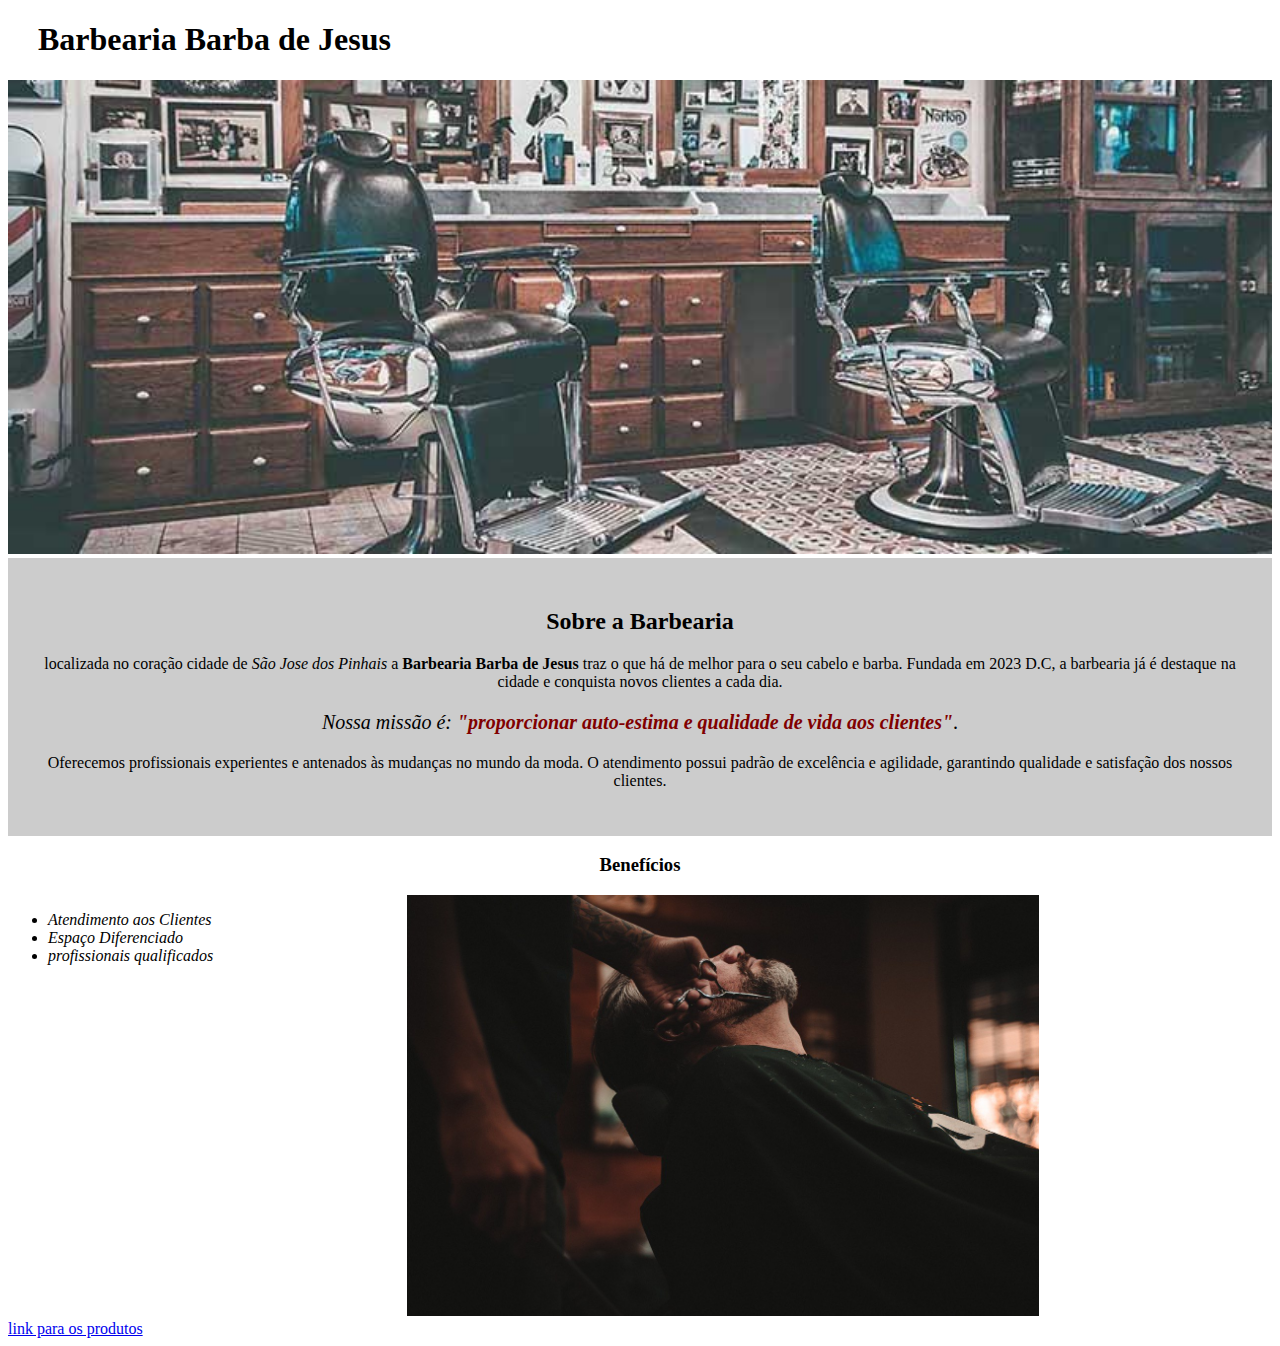
==== index.html @ 68bd0882 "10/06" ====
<!DOCTYPE html>
<html>

<head>
  <meta charset="utf-8">
  <meta name="viewport" content="width=device-width">
  <title>replit</title>
  <link href="123.css" rel="stylesheet" type="text/css" />
 
</head>

<body>
  <header>
 <h1 class="titulo-principal">Barbearia Barba de Jesus</h1>
    
  </header>
  
  <img id="amem" src="ame.jpg">
    <div class="principal">
  <h2 class="centralizado">Sobre a Barbearia</h2>

  <p>localizada no coração cidade de <em> São Jose dos Pinhais </em> a <strong>Barbearia Barba de Jesus</strong> traz o que há de melhor para o seu cabelo e barba. Fundada em 2023 D.C, a barbearia já é destaque na cidade e conquista novos clientes a cada dia.</p>

  <p id="missao"> <em> Nossa missão é: <strong>"proporcionar auto-estima e qualidade de vida aos clientes"</strong></em>.</p>

  <p style="text-align: center;"">Oferecemos profissionais experientes e antenados às mudanças no mundo da moda. O atendimento possui padrão de excelência e agilidade, garantindo qualidade e satisfação dos nossos clientes.</p>
  </div>
  <div class="beneficios">
  <h3 class="centralizado">Benefícios</h3>
  <ul>
    <li class="item">Atendimento aos Clientes</li>
    <li class="item">Espaço Diferenciado</li>
    <li class="item">profissionais qualificados</li>
  </ul>
  <img src="beneficios.jpg" id="beneficios">
  </div>

  <a href="produtos.html"> link para os produtos </a>
</body>

</html>
---- 123.css ----
.centralizado {
  text-align: center;
}

p{
  text-align: center;
}

#missao{
  font-size: 20px;
}

em strong {
  color: maroon;
}
#amem{
  width: 100%;
}
.titulo-principal{
  padding-left: 30px;
}

.principal{

  background-color: #cccccc;
  padding: 30px;
}
 #beneficios{
  width: 50%;
  
}
ul{
  display: inline-block;
  vertical-align: top;
  widht: 20%;
  margin-right: 15%;
  
}
.item {
  font-style: italic;
}
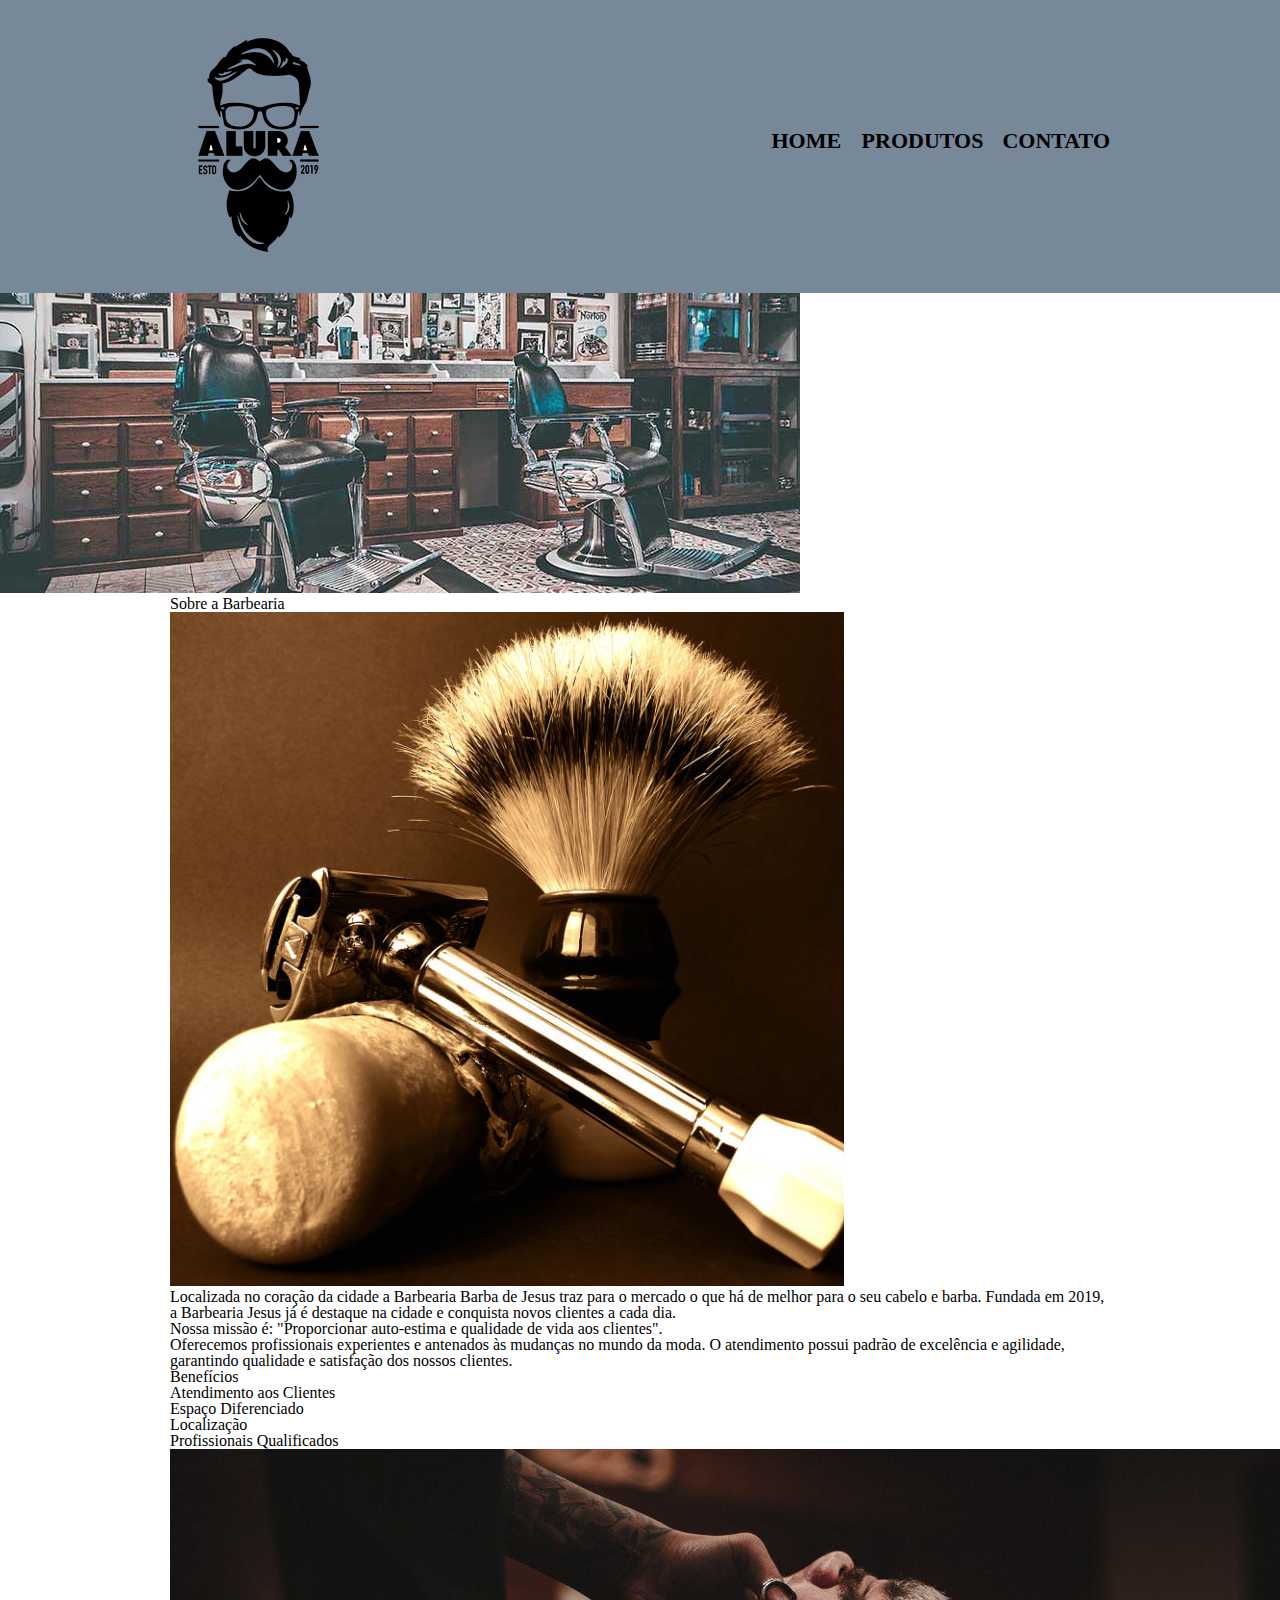
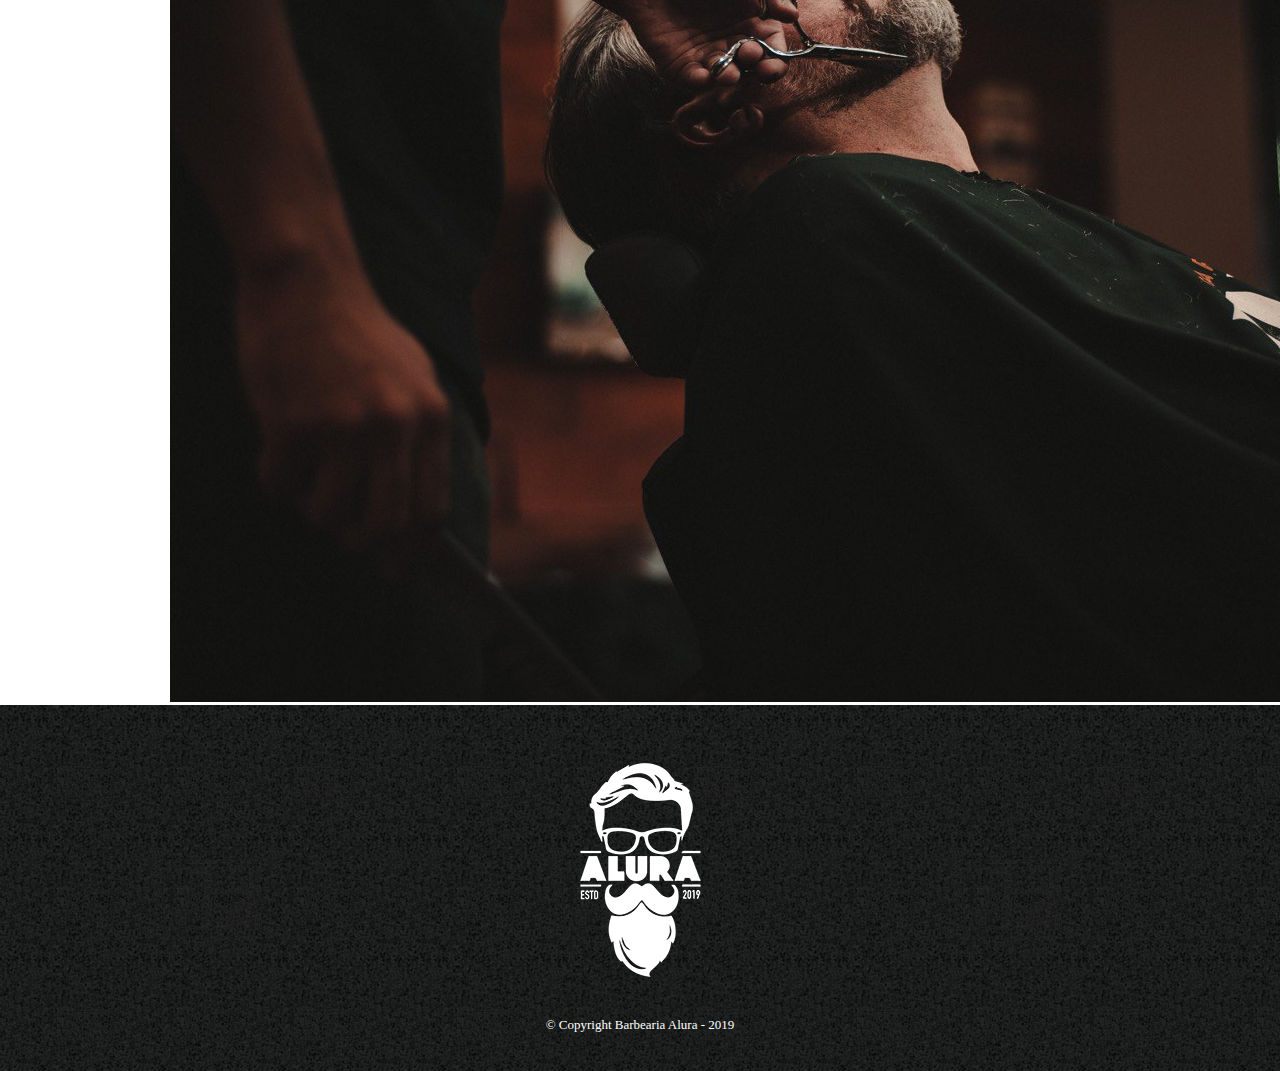
==== commit 66e21d0f: "17/06" ====
--- a/index.html
+++ b/index.html
@@ -2,40 +2,52 @@
 <html>
 
 <head>
-  <meta charset="utf-8">
+  <meta charset="UTF-8">
   <meta name="viewport" content="width=device-width">
-  <title>replit</title>
-  <link href="123.css" rel="stylesheet" type="text/css" />
- 
+  <link rel="stylesheet" href="reset.css">
+  <link rel="stylesheet" href="produtos.css">
+  <title>Home - Barbearia Barba de Jesus</title>
 </head>
+  
 
 <body>
   <header>
- <h1 class="titulo-principal">Barbearia Barba de Jesus</h1>
-    
+    <div class="caixa">
+      <h1> <img src="logo.jpg"> </h1>
+
+      <nav>
+        <ul>
+          <li> <a href="index.html"> Home </a> </li>
+          <li> <a href="produtos.html"> Produtos</a> </li>
+          <li> <a href="contato.html"> Contato</a> </li>
+        </ul>
+      </nav>
+    </div>
   </header>
+ <img src="ame.jpg" banner="ame.jpg">
+          <main>
+<section class="principal">
+  <h2 class= "titulo-principal"> Sobre a Barbearia </h2>
+  <img src="utensilios.jpg" src="utensilios.jpg" alt="utensilios utilizados por barbeiros">
+  <p>Localizada no coração da cidade a <strong>Barbearia Barba de Jesus</strong> traz para o mercado o que há de melhor para o seu cabelo e barba. Fundada em 2019, a Barbearia Jesus já é destaque na cidade e conquista novos clientes a cada dia.</p>
+  <p id="missao"><em>Nossa missão é: <strong>"Proporcionar auto-estima e qualidade de vida aos clientes"</strong>.</em></p>
+  <p>Oferecemos profissionais experientes e antenados às mudanças no mundo da moda. O atendimento possui padrão de excelência e agilidade, garantindo qualidade e satisfação dos nossos clientes.</p>
+</section>
+            <section class="beneficios">
+              <h2>Benefícios</h2>
+              <ul class="beneficios">
+                <li class="itens">Atendimento aos Clientes</li>
+                <li class="itens">Espaço Diferenciado</li>
+                <li class="itens">Localização</li>
+                <li class="itens">Profissionais Qualificados</li>
+              </ul>
+              <img src="beneficios.jpg" class="imagembeneficios">
+            </section>
+          </main>
+  <footer>
+    <img src="logo-branco.png">
+    <p class="copyright"> &copy; Copyright Barbearia Alura - 2019 </p>
   
-  <img id="amem" src="ame.jpg">
-    <div class="principal">
-  <h2 class="centralizado">Sobre a Barbearia</h2>
-
-  <p>localizada no coração cidade de <em> São Jose dos Pinhais </em> a <strong>Barbearia Barba de Jesus</strong> traz o que há de melhor para o seu cabelo e barba. Fundada em 2023 D.C, a barbearia já é destaque na cidade e conquista novos clientes a cada dia.</p>
-
-  <p id="missao"> <em> Nossa missão é: <strong>"proporcionar auto-estima e qualidade de vida aos clientes"</strong></em>.</p>
-
-  <p style="text-align: center;"">Oferecemos profissionais experientes e antenados às mudanças no mundo da moda. O atendimento possui padrão de excelência e agilidade, garantindo qualidade e satisfação dos nossos clientes.</p>
-  </div>
-  <div class="beneficios">
-  <h3 class="centralizado">Benefícios</h3>
-  <ul>
-    <li class="item">Atendimento aos Clientes</li>
-    <li class="item">Espaço Diferenciado</li>
-    <li class="item">profissionais qualificados</li>
-  </ul>
-  <img src="beneficios.jpg" id="beneficios">
-  </div>
-
-  <a href="produtos.html"> link para os produtos </a>
 </body>
 
-</html>
+</html>--- a/produtos.css
+++ b/produtos.css
@@ -0,0 +1,154 @@
+header {
+  background-color: lightslategray;
+  padding: 20px 0;
+}
+
+.caixa{
+  width: 940px;
+  position: relative;
+  margin: 0 auto;
+}
+
+nav{
+  position: absolute;
+  top: 110px;
+  right: 0;
+}
+
+nav li{
+  display: inline;
+  margin-left: 15px;
+    }
+
+nav a{
+  color: #000000;
+  text-decoration: none;
+  font-weight: bold;
+  font-size: 22px;
+  text-transform: uppercase;
+}  
+
+nav a:hover{
+  color: gold;
+  text-decoration: underline;
+}
+
+.produtos{
+  width: 940px;
+  margin: 0 auto;
+  padding: 50px;
+}
+
+.produtos li{
+  display: inline-block;
+  text-align: center;
+  width: 30%;
+  vertical-align: top;
+  margin: 0 1.5%;
+  padding: 30px 20px;
+  box-sizing: border-box;
+  border: 2px solid #000000;
+  border-radius: 10px;
+}
+
+.produtos h2{
+  font-size: 30px;
+  font-weight: bold;
+}
+
+.produtos-descricao{
+  font-size: 18px;
+}
+
+.produtos-preco{
+  font-size: 22px;
+  font-weight: bold;
+  margin-top: 10px 0 0 0;
+}
+
+.produtos li:hover{
+  border-color: gold;
+}
+
+.produtos li:hover h2{
+  font-size: 34px;
+}
+
+.produtos li:active{
+  border-color: slateblue;
+}
+
+footer{
+  text-align: center;
+  background: url(bg.jpg);
+  padding: 40px 0;
+}
+
+.copyright{
+  color: #ffffff;
+  font-size: 13px;
+  margin-top: 20px;
+}
+
+main{
+  width: 940px;
+  margin: 0 auto;
+}
+
+form{
+  margin: 40px 0;
+}
+
+form label, form legend{
+  display: block;
+  font-size: 20px;
+  margin: 10px;
+}
+
+.input-padrao{
+  display: block;
+  margin-bottom: 20px;
+  padding: 10px 25px;
+  width: 50%;
+}
+
+.checkbox {
+  margin: 20px 0;
+}
+
+.enviar{
+  width: 40%;
+  padding: 15px 0;
+  background: orange;
+  color: white;
+  font-weight: bold;
+  font-size: 18px;
+  border: none;
+  border-radius: 5px;
+  cursor: pointer;
+  transition: 1s;
+}
+
+.enviar:hover{
+  background: darkorange;
+  transform: scale(1.1);
+}
+
+.table {
+  margin: 20px 0 40px;
+}
+
+thead{
+  background: #555555;
+  color: white;
+  font-weight: bold;
+}
+
+th, td {
+  border: 2px solid #000000;
+  padding: 10px 15px;
+}
+
+.banne{
+  width: 100%;
+}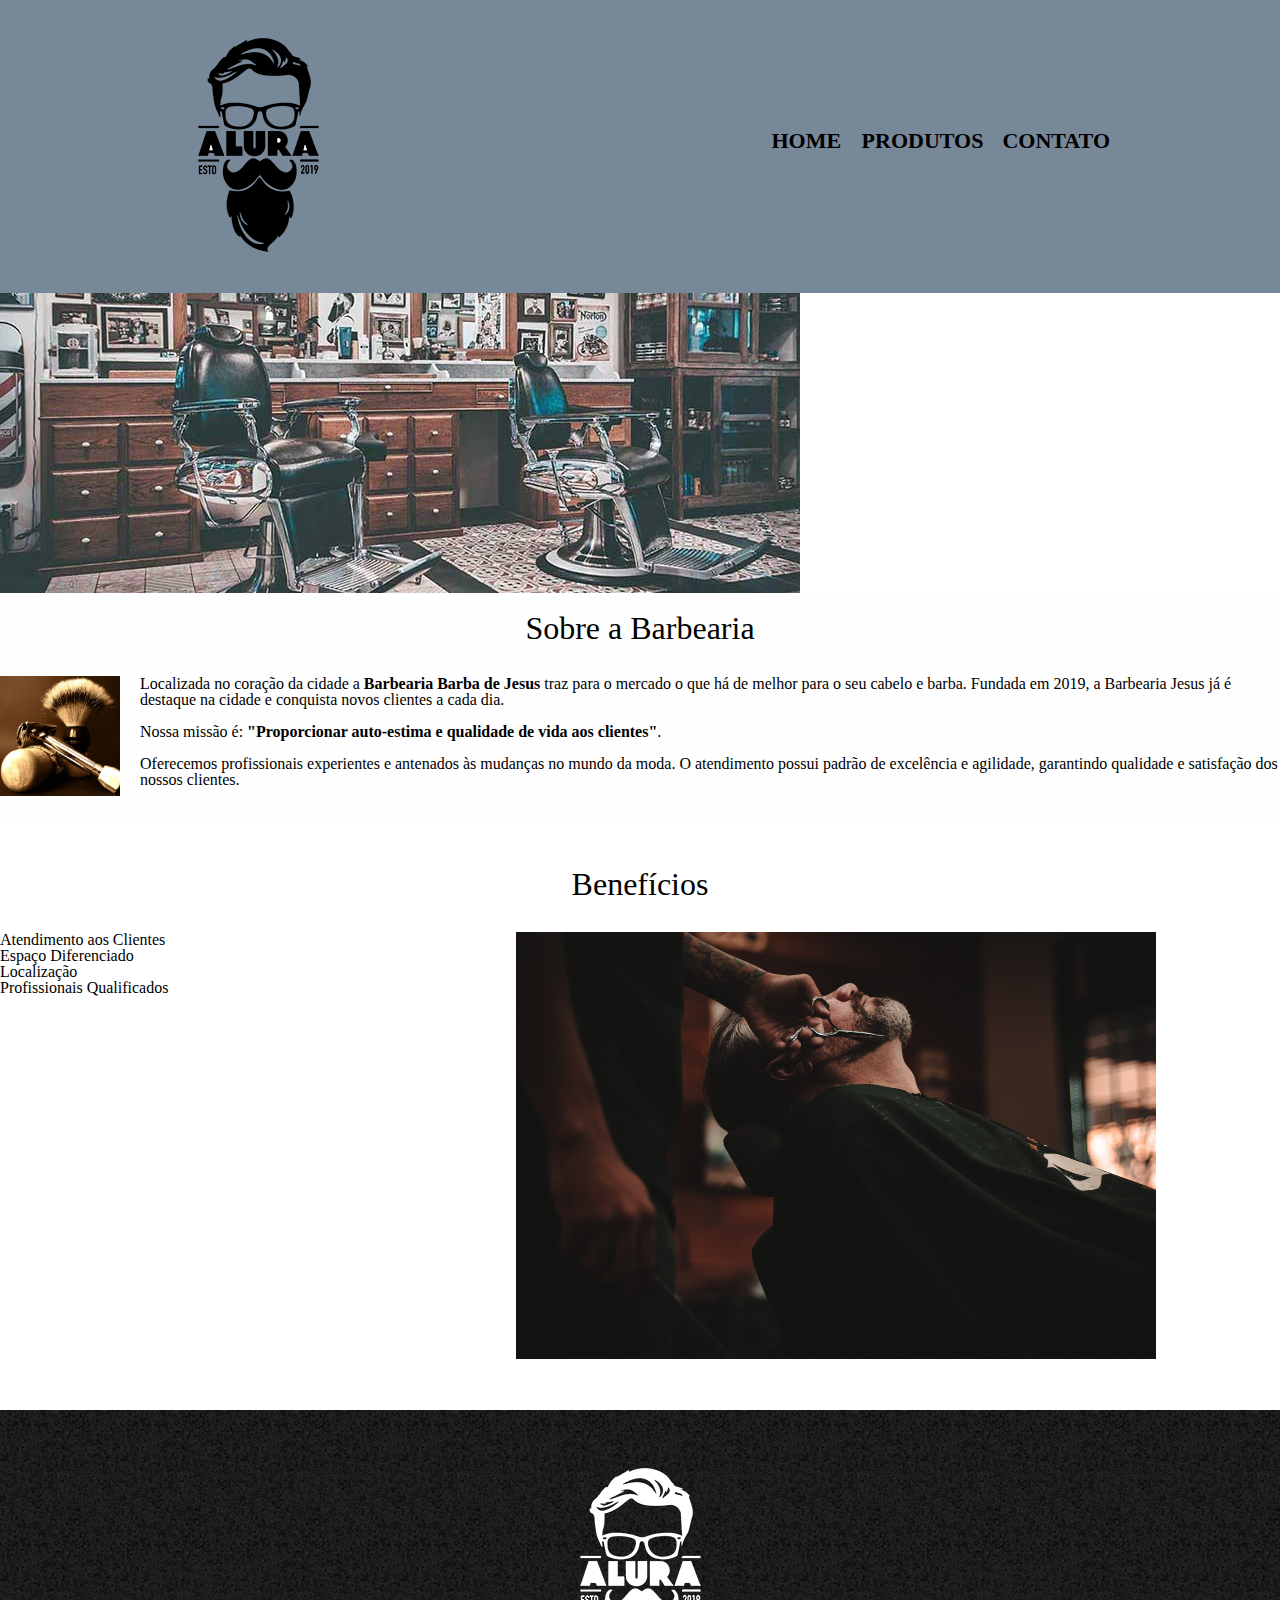
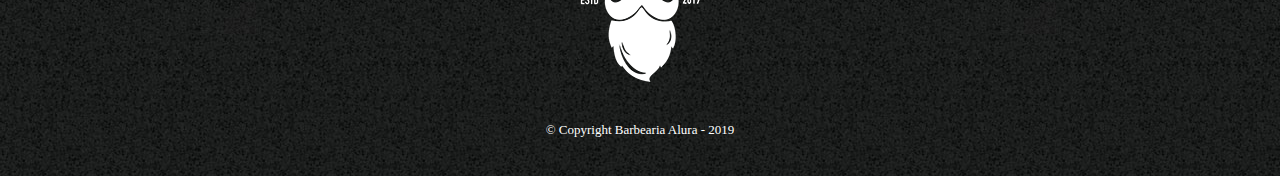
==== commit 4c560a88: "19/06" ====
--- a/index.html
+++ b/index.html
@@ -28,20 +28,20 @@
           <main>
 <section class="principal">
   <h2 class= "titulo-principal"> Sobre a Barbearia </h2>
-  <img src="utensilios.jpg" src="utensilios.jpg" alt="utensilios utilizados por barbeiros">
+  <img src="utensilios.jpg" class="utensilios" alt="utensilios utilizados por barbeiros">
   <p>Localizada no coração da cidade a <strong>Barbearia Barba de Jesus</strong> traz para o mercado o que há de melhor para o seu cabelo e barba. Fundada em 2019, a Barbearia Jesus já é destaque na cidade e conquista novos clientes a cada dia.</p>
   <p id="missao"><em>Nossa missão é: <strong>"Proporcionar auto-estima e qualidade de vida aos clientes"</strong>.</em></p>
   <p>Oferecemos profissionais experientes e antenados às mudanças no mundo da moda. O atendimento possui padrão de excelência e agilidade, garantindo qualidade e satisfação dos nossos clientes.</p>
 </section>
             <section class="beneficios">
-              <h2>Benefícios</h2>
-              <ul class="beneficios">
+              <h3 class="titulo-principal">Benefícios</h3>
+              <ul class="lista-beneficios">
                 <li class="itens">Atendimento aos Clientes</li>
                 <li class="itens">Espaço Diferenciado</li>
                 <li class="itens">Localização</li>
                 <li class="itens">Profissionais Qualificados</li>
               </ul>
-              <img src="beneficios.jpg" class="imagembeneficios">
+              <img src="beneficios.jpg" class="imagem-beneficios">
             </section>
           </main>
   <footer>
--- a/produtos.css
+++ b/produtos.css
@@ -91,6 +91,99 @@
 }
 
 main{
+header {
+  background-color: lightslategray;
+  padding: 20px 0;
+}
+
+.caixa{
+  width: 940px;
+  position: relative;
+  margin: 0 auto;
+}
+
+nav{
+  position: absolute;
+  top: 110px;
+  right: 0;
+}
+
+nav li{
+  display: inline;
+  margin-left: 15px;
+    }
+
+nav a{
+  color: #000000;
+  text-decoration: none;
+  font-weight: bold;
+  font-size: 22px;
+  text-transform: uppercase;
+}  
+
+nav a:hover{
+  color: gold;
+  text-decoration: underline;
+}
+
+.produtos{
+  width: 940px;
+  margin: 0 auto;
+  padding: 50px;
+}
+
+.produtos li{
+  display: inline-block;
+  text-align: center;
+  width: 30%;
+  vertical-align: top;
+  margin: 0 1.5%;
+  padding: 30px 20px;
+  box-sizing: border-box;
+  border: 2px solid #000000;
+  border-radius: 10px;
+}
+
+.produtos h2{
+  font-size: 30px;
+  font-weight: bold;
+}
+
+.produtos-descricao{
+  font-size: 18px;
+}
+
+.produtos-preco{
+  font-size: 22px;
+  font-weight: bold;
+  margin-top: 10px 0 0 0;
+}
+
+.produtos li:hover{
+  border-color: gold;
+}
+
+.produtos li:hover h2{
+  font-size: 34px;
+}
+
+.produtos li:active{
+  border-color: slateblue;
+}
+
+footer{
+  text-align: center;
+  background: url(bg.jpg);
+  padding: 40px 0;
+}
+
+.copyright{
+  color: #ffffff;
+  font-size: 13px;
+  margin-top: 20px;
+}
+
+main{
   width: 940px;
   margin: 0 auto;
 }
@@ -149,6 +242,53 @@
   padding: 10px 15px;
 }
 
-.banne{
+.banner{
   width: 100%;
-}+}
+
+.titulo-principal{
+  text-align: center;
+  font-size: 2em;
+  margin: 0 0 1em;
+  clear: left;
+}
+
+.utensilios{
+  width: 120px;
+  margin: 0 20px 20px 0;
+  float: left;
+}
+
+  .principal{
+    background: #FEFEFE;
+    padding: 1em 0;
+    width: 0 0 1em;
+  }
+
+  .principal p{
+    margin: 0 0 1em;
+  }
+
+  .principal strong{
+    font-weight: bold;
+  }
+
+  . principal em{
+    font-style: italic;
+  }
+  .beneficios{
+    padding: 3em 0;
+    backgroud: #888888;
+    margin: 0 auto;
+  }
+
+  .lista-beneficios{
+    width: 40%;
+    display: inline-block;
+    vertical-align: top;
+    
+  }
+
+  .imagem-beneficios{
+    width: 50%;
+  }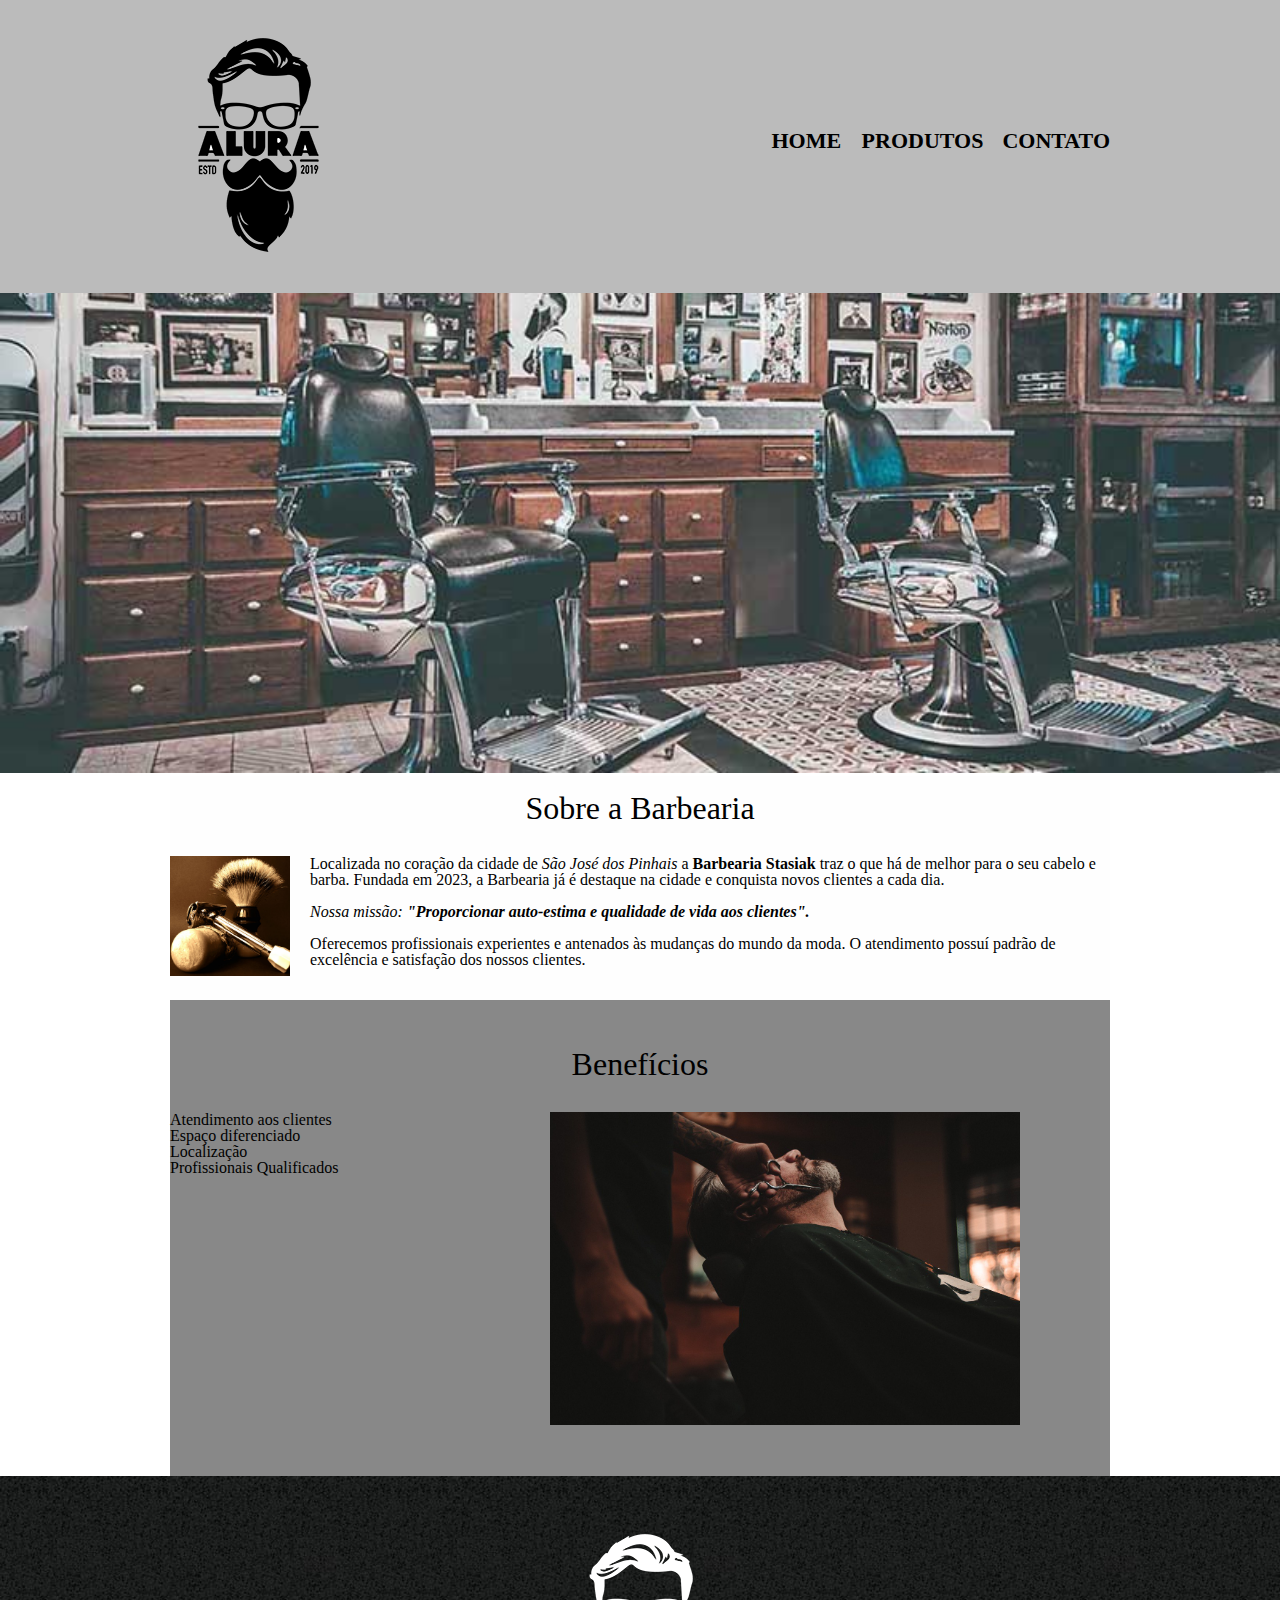
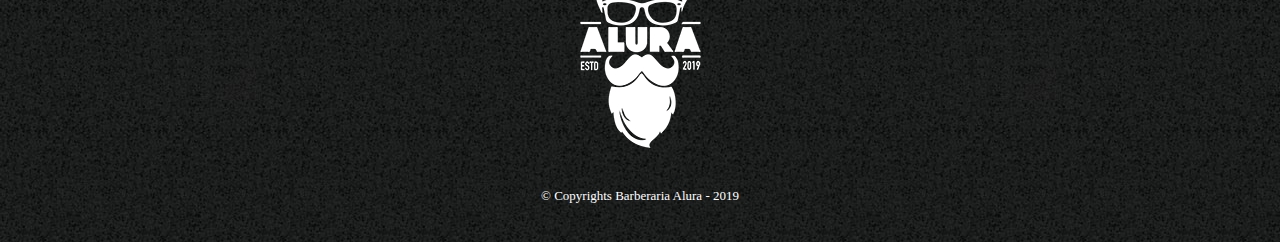
==== commit 1ef3b194: "26/06" ====
--- a/index.html
+++ b/index.html
@@ -6,14 +6,13 @@
   <meta name="viewport" content="width=device-width">
   <link rel="stylesheet" href="reset.css">
   <link rel="stylesheet" href="produtos.css">
-  <title>Home - Barbearia Barba de Jesus</title>
+  <title>Home - Barbearia Stasiak</title>
 </head>
-  
 
 <body>
   <header>
     <div class="caixa">
-      <h1> <img src="logo.jpg"> </h1>
+      <h1> <img src="logo.png"> </h1>
 
       <nav>
         <ul>
@@ -24,30 +23,44 @@
       </nav>
     </div>
   </header>
- <img src="ame.jpg" banner="ame.jpg">
-          <main>
-<section class="principal">
-  <h2 class= "titulo-principal"> Sobre a Barbearia </h2>
-  <img src="utensilios.jpg" class="utensilios" alt="utensilios utilizados por barbeiros">
-  <p>Localizada no coração da cidade a <strong>Barbearia Barba de Jesus</strong> traz para o mercado o que há de melhor para o seu cabelo e barba. Fundada em 2019, a Barbearia Jesus já é destaque na cidade e conquista novos clientes a cada dia.</p>
-  <p id="missao"><em>Nossa missão é: <strong>"Proporcionar auto-estima e qualidade de vida aos clientes"</strong>.</em></p>
-  <p>Oferecemos profissionais experientes e antenados às mudanças no mundo da moda. O atendimento possui padrão de excelência e agilidade, garantindo qualidade e satisfação dos nossos clientes.</p>
-</section>
-            <section class="beneficios">
-              <h3 class="titulo-principal">Benefícios</h3>
-              <ul class="lista-beneficios">
-                <li class="itens">Atendimento aos Clientes</li>
-                <li class="itens">Espaço Diferenciado</li>
-                <li class="itens">Localização</li>
-                <li class="itens">Profissionais Qualificados</li>
-              </ul>
-              <img src="beneficios.jpg" class="imagem-beneficios">
-            </section>
-          </main>
+
+  <img src="banner.jpg" class="banner">
+
+  <main>
+    <section class="principal">
+      <h2 class="titulo-principal"> Sobre a Barbearia </h2>
+
+      <img src="utensilios.jpg" class="utensilios" alt="Utensílios utilizados por barbeiros.">
+
+      <p>Localizada no coração da cidade de <em>São José dos Pinhais</em> a <strong>Barbearia Stasiak</strong> traz o que há de melhor para o seu cabelo e barba. Fundada em 2023, a Barbearia já é destaque na cidade e conquista novos clientes a cada dia. </p>
+
+      <p class="missao"> <em>Nossa missão: <strong>"Proporcionar auto-estima e qualidade de vida aos clientes".</strong></em></p>
+
+      <p>Oferecemos profissionais experientes e antenados às mudanças do mundo da moda. O atendimento possuí padrão de excelência e satisfação dos nossos clientes.</p>
+    </section>
+
+    <section class="mapa">
+
+    </section>
+
+    <section class="beneficios">
+      <h3 class="titulo-principal"> Benefícios </h3>
+
+      <ul class="lista-beneficios">
+        <li class="item"> Atendimento aos clientes </li>
+        <li class="item"> Espaço diferenciado </li>
+        <li class="item"> Localização </li>
+        <li class="item"> Profissionais Qualificados </li>
+      </ul>
+
+      <img src="beneficios.jpg" class="imagem-beneficios">
+    </section>
+  </main>
+
   <footer>
     <img src="logo-branco.png">
-    <p class="copyright"> &copy; Copyright Barbearia Alura - 2019 </p>
-  
+    <p class="copyright"> &#169; Copyrights Barberaria Alura - 2019</p>
+  </footer>
 </body>
 
 </html>--- a/produtos.css
+++ b/produtos.css
@@ -1,5 +1,5 @@
 header {
-  background-color: lightslategray;
+  background: #BBBBBB;
   padding: 20px 0;
 }
 
@@ -9,7 +9,7 @@
   margin: 0 auto;
 }
 
-nav{
+nav {
   position: absolute;
   top: 110px;
   right: 0;
@@ -18,7 +18,7 @@
 nav li{
   display: inline;
   margin-left: 15px;
-    }
+}
 
 nav a{
   color: #000000;
@@ -26,10 +26,10 @@
   font-weight: bold;
   font-size: 22px;
   text-transform: uppercase;
-}  
+}
 
 nav a:hover{
-  color: gold;
+  color: #C78C19;
   text-decoration: underline;
 }
 
@@ -56,18 +56,18 @@
   font-weight: bold;
 }
 
-.produtos-descricao{
+.produto-descricao{
   font-size: 18px;
 }
 
-.produtos-preco{
+.produto-preco{
   font-size: 22px;
   font-weight: bold;
-  margin-top: 10px 0 0 0;
+  margin: 10px 0 0 0;
 }
 
 .produtos li:hover{
-  border-color: gold;
+  border-color: #C78C19;
 }
 
 .produtos li:hover h2{
@@ -75,7 +75,7 @@
 }
 
 .produtos li:active{
-  border-color: slateblue;
+  border-color: #088C19;
 }
 
 footer{
@@ -85,100 +85,7 @@
 }
 
 .copyright{
-  color: #ffffff;
-  font-size: 13px;
-  margin-top: 20px;
-}
-
-main{
-header {
-  background-color: lightslategray;
-  padding: 20px 0;
-}
-
-.caixa{
-  width: 940px;
-  position: relative;
-  margin: 0 auto;
-}
-
-nav{
-  position: absolute;
-  top: 110px;
-  right: 0;
-}
-
-nav li{
-  display: inline;
-  margin-left: 15px;
-    }
-
-nav a{
-  color: #000000;
-  text-decoration: none;
-  font-weight: bold;
-  font-size: 22px;
-  text-transform: uppercase;
-}  
-
-nav a:hover{
-  color: gold;
-  text-decoration: underline;
-}
-
-.produtos{
-  width: 940px;
-  margin: 0 auto;
-  padding: 50px;
-}
-
-.produtos li{
-  display: inline-block;
-  text-align: center;
-  width: 30%;
-  vertical-align: top;
-  margin: 0 1.5%;
-  padding: 30px 20px;
-  box-sizing: border-box;
-  border: 2px solid #000000;
-  border-radius: 10px;
-}
-
-.produtos h2{
-  font-size: 30px;
-  font-weight: bold;
-}
-
-.produtos-descricao{
-  font-size: 18px;
-}
-
-.produtos-preco{
-  font-size: 22px;
-  font-weight: bold;
-  margin-top: 10px 0 0 0;
-}
-
-.produtos li:hover{
-  border-color: gold;
-}
-
-.produtos li:hover h2{
-  font-size: 34px;
-}
-
-.produtos li:active{
-  border-color: slateblue;
-}
-
-footer{
-  text-align: center;
-  background: url(bg.jpg);
-  padding: 40px 0;
-}
-
-.copyright{
-  color: #ffffff;
+  color: #FFFFFF;
   font-size: 13px;
   margin-top: 20px;
 }
@@ -195,7 +102,7 @@
 form label, form legend{
   display: block;
   font-size: 20px;
-  margin: 10px;
+  margin-bottom: 10px;
 }
 
 .input-padrao{
@@ -205,7 +112,7 @@
   width: 50%;
 }
 
-.checkbox {
+.checkbox{
   margin: 20px 0;
 }
 
@@ -215,7 +122,7 @@
   background: orange;
   color: white;
   font-weight: bold;
-  font-size: 18px;
+  font-size: 20px;
   border: none;
   border-radius: 5px;
   cursor: pointer;
@@ -227,23 +134,23 @@
   transform: scale(1.1);
 }
 
-.table {
-  margin: 20px 0 40px;
+table{
+  margin: 20px 0 40px 0;
 }
 
 thead{
   background: #555555;
-  color: white;
-  font-weight: bold;
-}
-
-th, td {
+  color: #FFFFFF;
+  font-weight: bold;
+}
+
+th, td{
   border: 2px solid #000000;
   padding: 10px 15px;
 }
 
 .banner{
-  width: 100%;
+  width: 100%
 }
 
 .titulo-principal{
@@ -259,36 +166,37 @@
   float: left;
 }
 
-  .principal{
-    background: #FEFEFE;
-    padding: 1em 0;
-    width: 0 0 1em;
-  }
-
-  .principal p{
-    margin: 0 0 1em;
-  }
-
-  .principal strong{
-    font-weight: bold;
-  }
-
-  . principal em{
-    font-style: italic;
-  }
-  .beneficios{
-    padding: 3em 0;
-    backgroud: #888888;
-    margin: 0 auto;
-  }
-
-  .lista-beneficios{
-    width: 40%;
-    display: inline-block;
-    vertical-align: top;
-    
-  }
-
-  .imagem-beneficios{
-    width: 50%;
-  }+.principal{
+  background: #FEFEFE;
+  padding: 1em 0;
+  width: 940px;
+  margin: 0 auto;
+}
+
+.principal p{
+  margin: 0 0 1em;
+}
+
+.principal strong{
+  font-weight: bold;
+}
+
+.principal em{
+  font-style: italic;
+}
+
+.beneficios{
+  padding: 3em 0;
+  background: #888888;
+  margin: 0 auto;
+}
+
+.lista-beneficios{
+  width: 40%;
+  display: inline-block;
+  vertical-align: top;
+}
+
+.imagem-beneficios{
+  width: 50%;
+}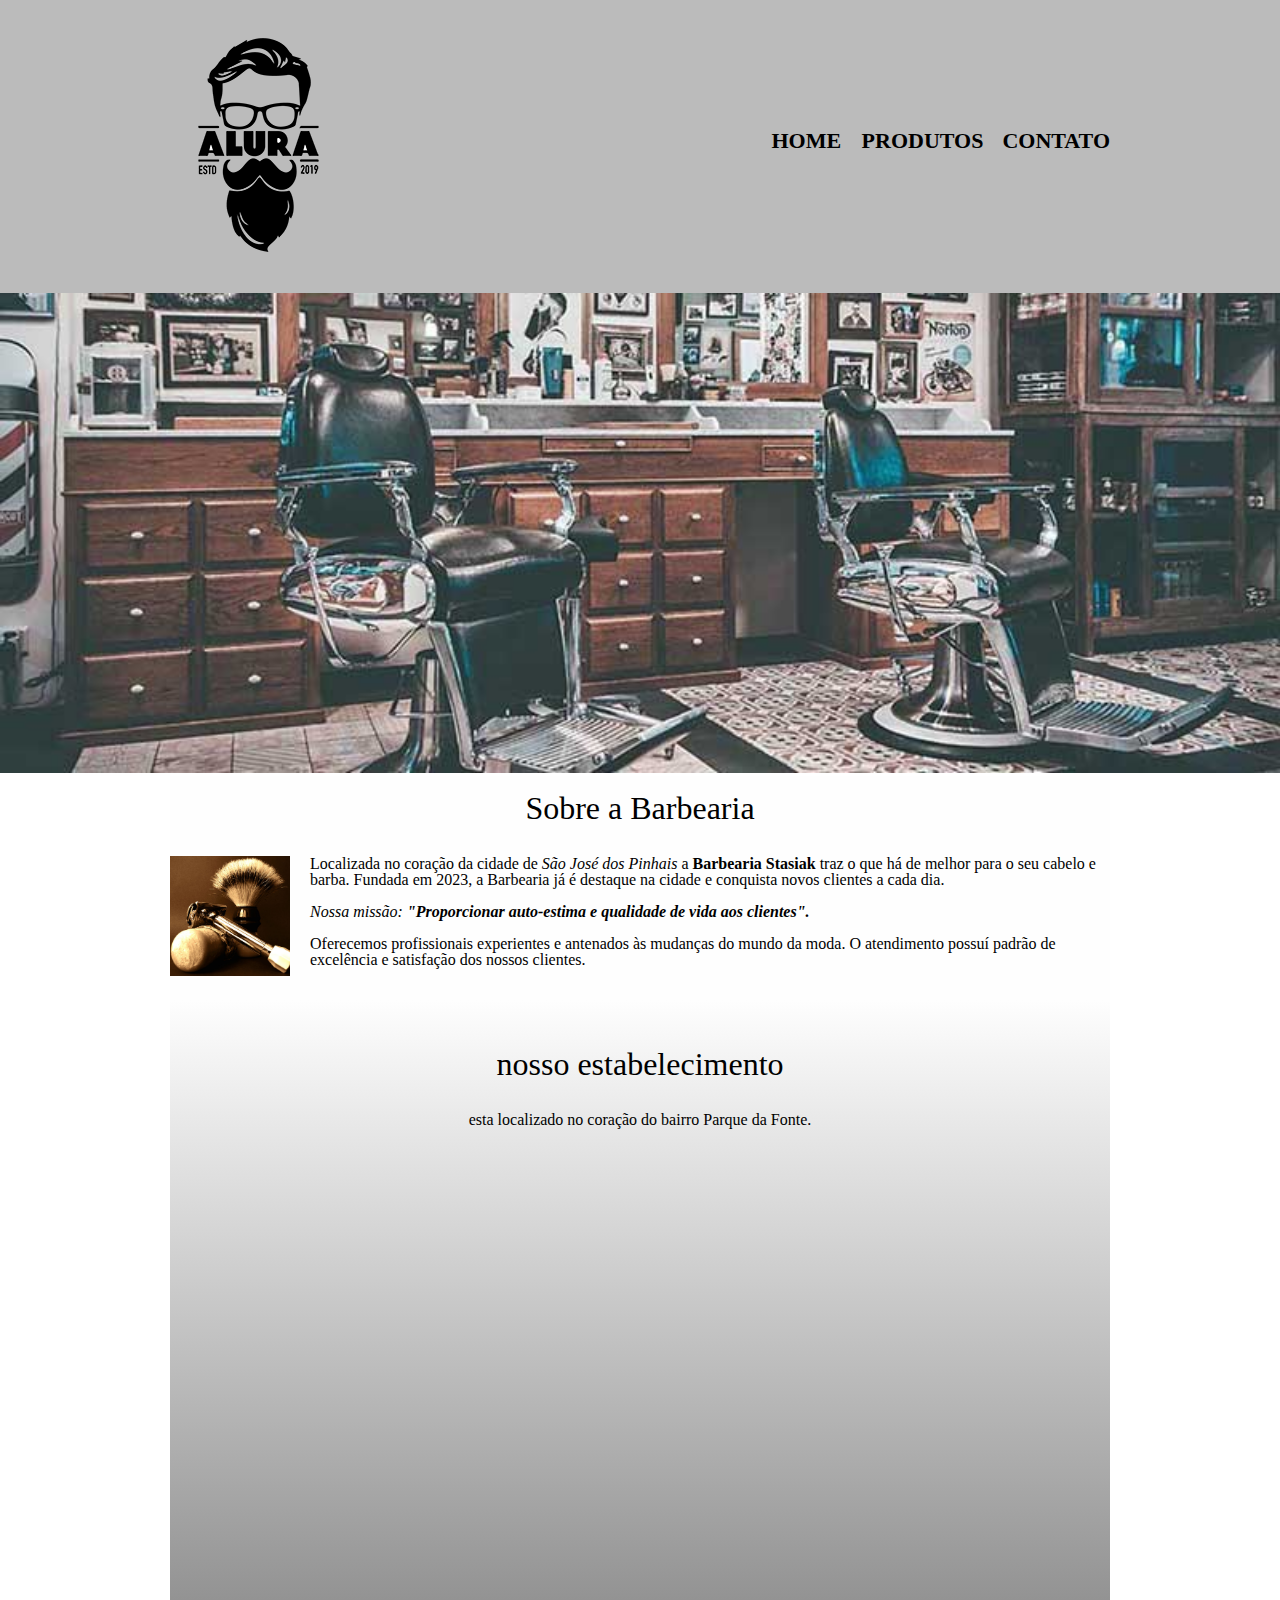
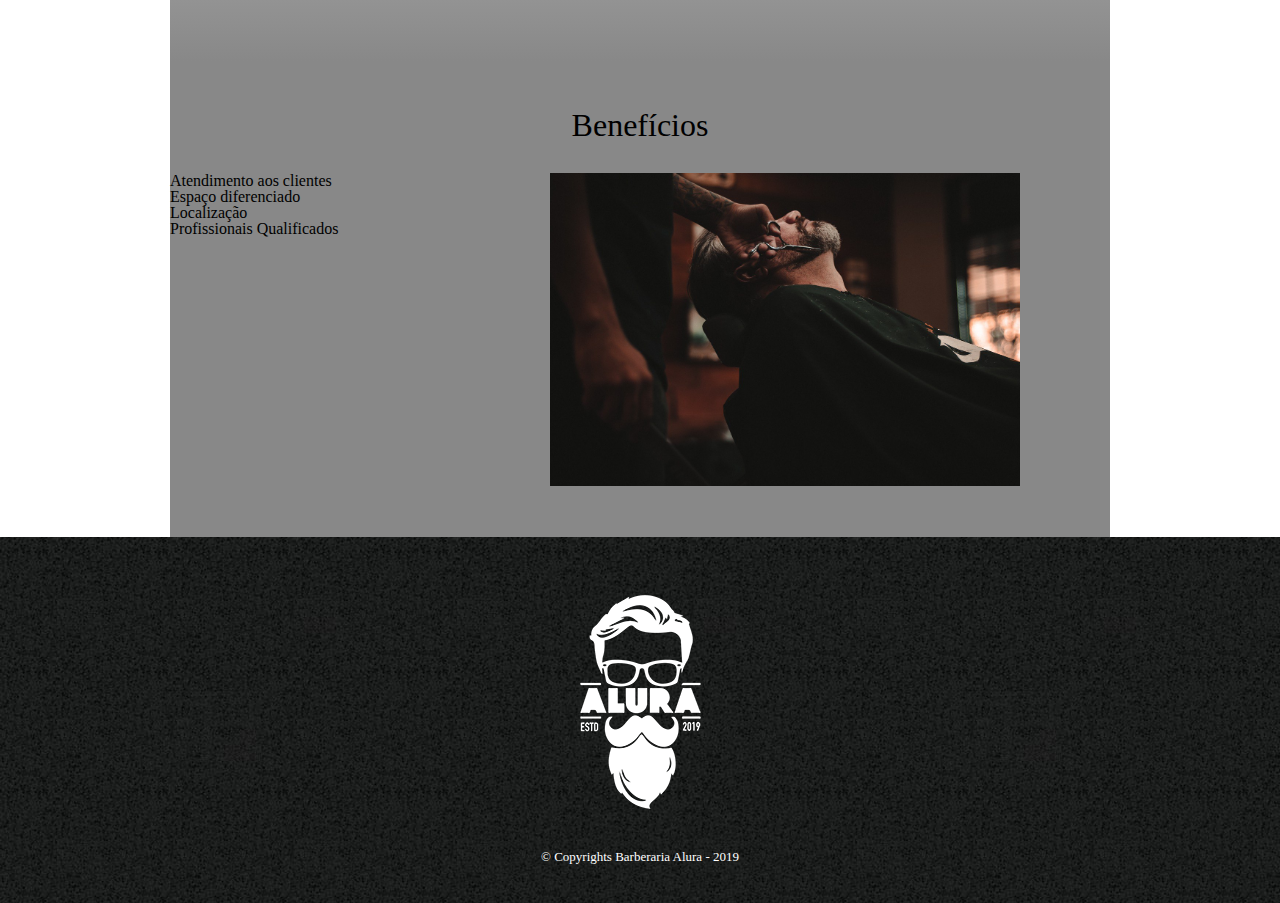
==== commit 166cc01b: "24/07" ====
--- a/index.html
+++ b/index.html
@@ -41,6 +41,25 @@
 
     <section class="mapa">
 
+      <h3 class="titulo-principal">nosso estabelecimento</h3> 
+      <p>esta localizado no coração do bairro Parque da Fonte.</p>
+        <div class="mapa-conteudo">
+          <iframe
+
+src="https://www.google.com/maps/embed?pb=!1m18!1m12!1m3!1d3601.1049115282526!2
+
+d-49.17483812364241!3d-25.501547435728128!2m3!1f0!2f0!3f0!3m2!1i1024!2i768!4f13.1!3
+
+m3!1m2!1s0x94dcf0fa63f5dcdf%3A0xabffc9b368410955!2sLindaura%20R%20Lucas%2C%
+
+20C%20E%20Prof-Ef%20M!5e0!3m2!1spt-BR!2sbr!4v1721858175257!5m2!1spt-BR!2sbr"
+
+width="100%" height="450" style="border:0;" allowfullscreen="" loading="lazy"
+
+referrerpolicy="no-referrer-when-downgrade"></iframe>
+        </div>
+      
+
     </section>
 
     <section class="beneficios">
--- a/produtos.css
+++ b/produtos.css
@@ -199,4 +199,19 @@
 
 .imagem-beneficios{
   width: 50%;
+}
+
+.mapa{
+  padding: 3em 0;
+  margin: 0 auto;
+  background: linear-gradient(#FEFEFE, #888888);
+}
+
+.mapa p{
+  margin: 0 0 2em;
+  text-align: center;
+}
+.mapa-conteudo{
+  width: 940px;
+  margin: 0 auto;
 }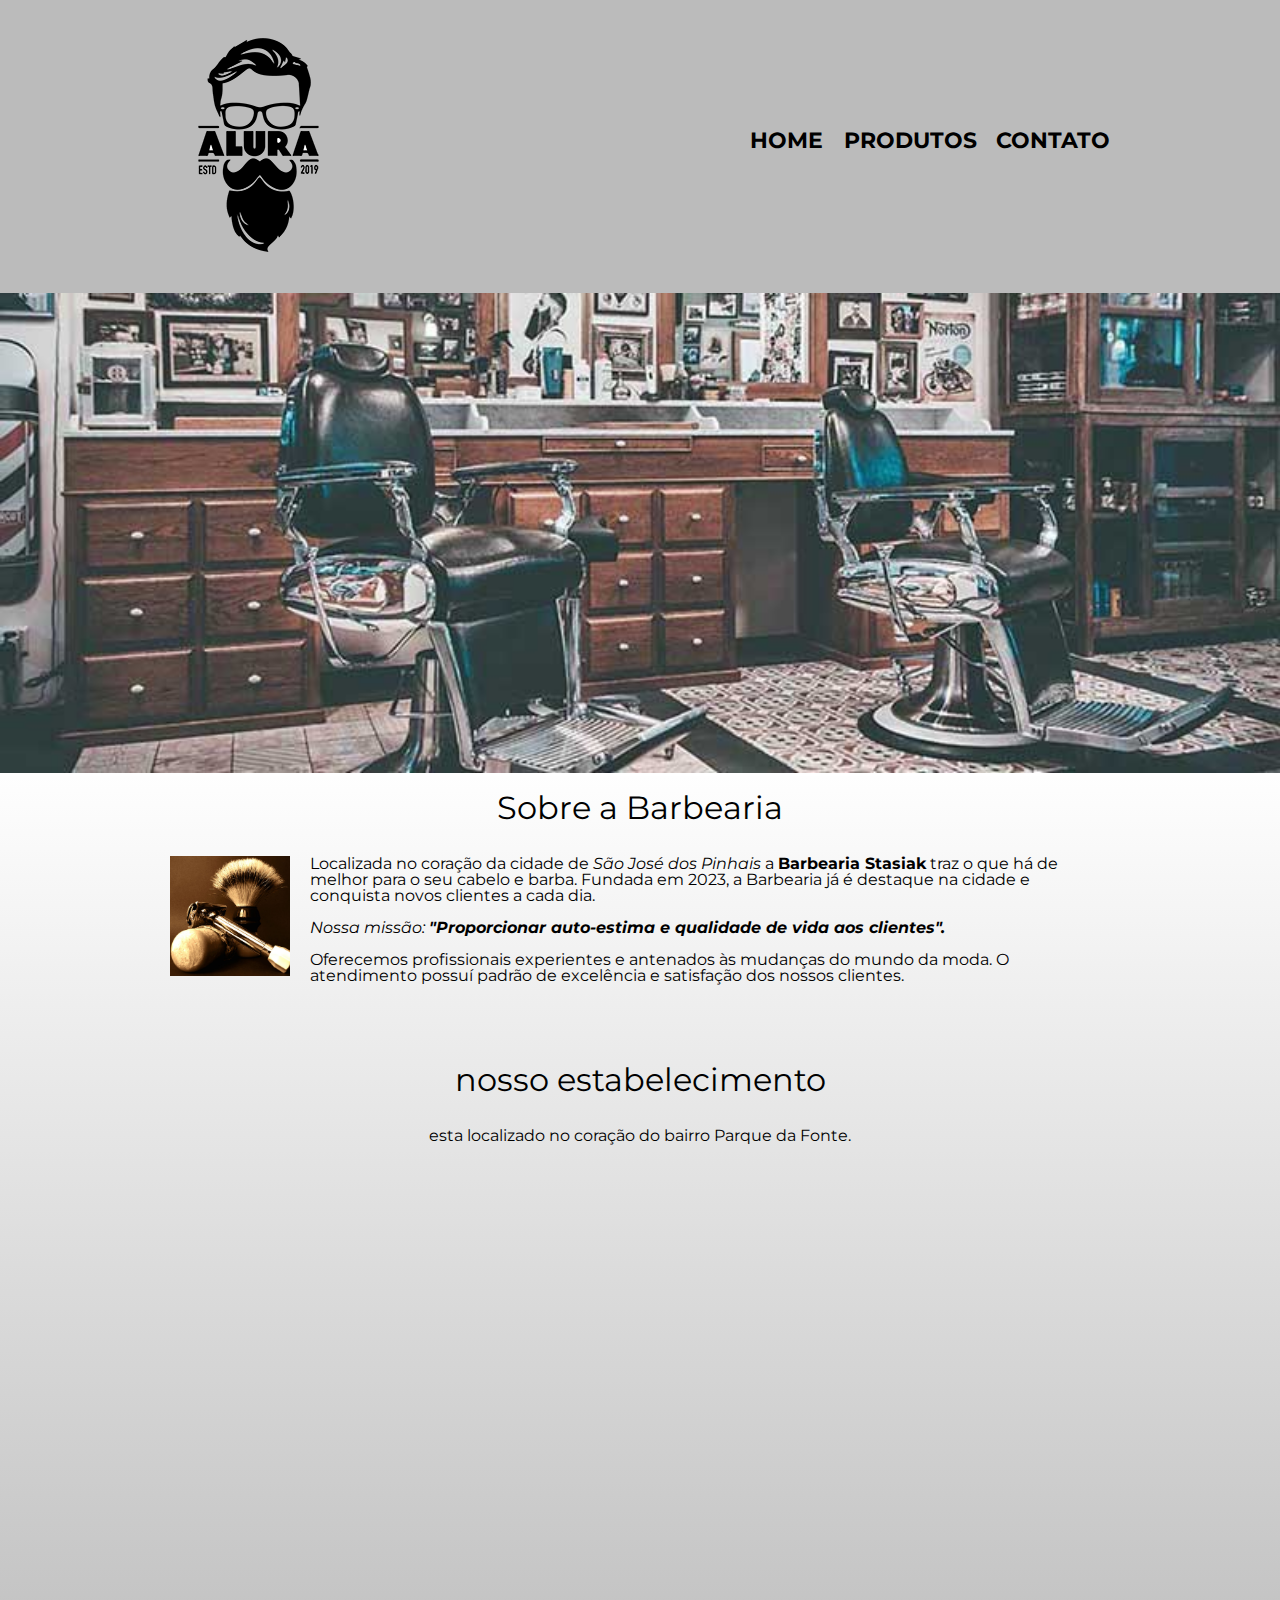
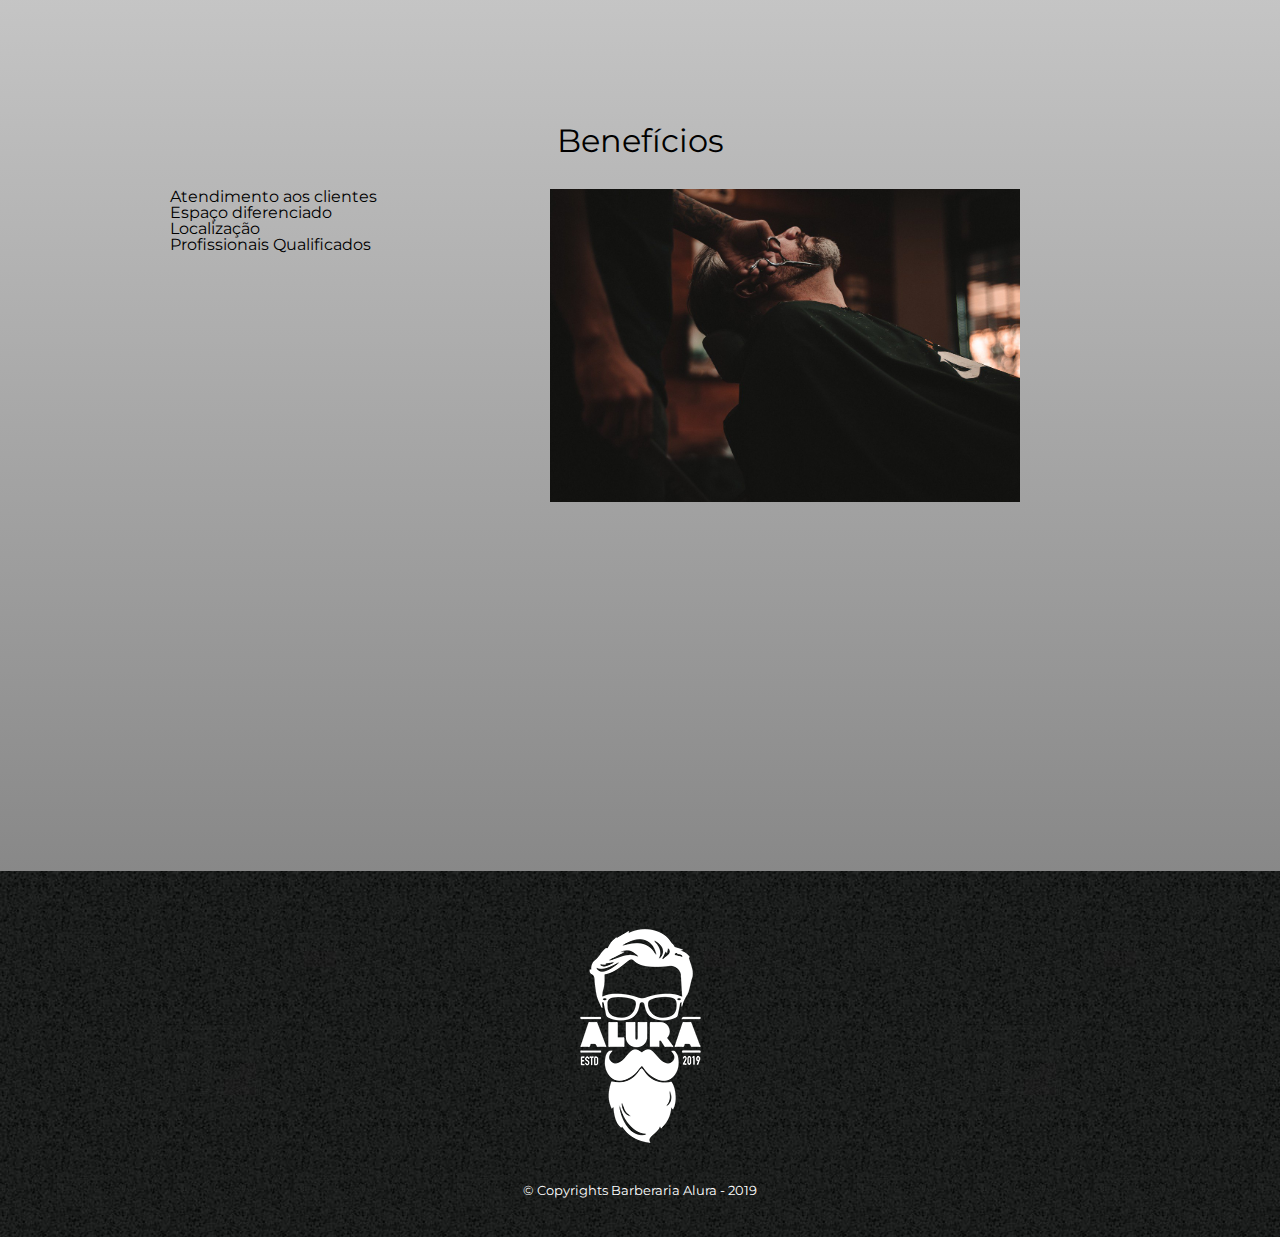
==== commit c9835bb2: "29/07" ====
--- a/index.html
+++ b/index.html
@@ -73,6 +73,15 @@
       </ul>
 
       <img src="beneficios.jpg" class="imagem-beneficios">
+
+<div class="video">
+  <iframe width="560" height="315"
+  src="https://www.youtube.com/embed/8pWtdanVz3I?si=vKnV4GuCFSkPTn9B"
+  title="YouTube video player" frameborder="0" allow="accelerometer; autoplay;
+  clipboard-write; encrypted-media; gyroscope; picture-in-picture; web-share"
+  referrerpolicy="strict-origin-when-cross-origin" allowfullscreen></iframe>
+</div>
+      
     </section>
   </main>
 
--- a/produtos.css
+++ b/produtos.css
@@ -1,3 +1,10 @@
+@import url('https://fonts.googleapis.com/css2?family=Montserrat:ital,wght@0,100..900;1,100..900&display=swap');
+
+body{
+  font-family: 'Montserrat', sans-serif;
+  color: #000000;
+}
+
 header {
   background: #BBBBBB;
   padding: 20px 0;
@@ -91,8 +98,7 @@
 }
 
 main{
-  width: 940px;
-  margin: 0 auto;
+  background: linear-gradient(#FEFEFE, #888888);
 }
 
 form{
@@ -167,7 +173,6 @@
 }
 
 .principal{
-  background: #FEFEFE;
   padding: 1em 0;
   width: 940px;
   margin: 0 auto;
@@ -187,7 +192,7 @@
 
 .beneficios{
   padding: 3em 0;
-  background: #888888;
+  width: 940px;
   margin: 0 auto;
 }
 
@@ -203,8 +208,9 @@
 
 .mapa{
   padding: 3em 0;
-  margin: 0 auto;
-  background: linear-gradient(#FEFEFE, #888888);
+  width: 940px;
+  margin: 0 auto;
+  
 }
 
 .mapa p{
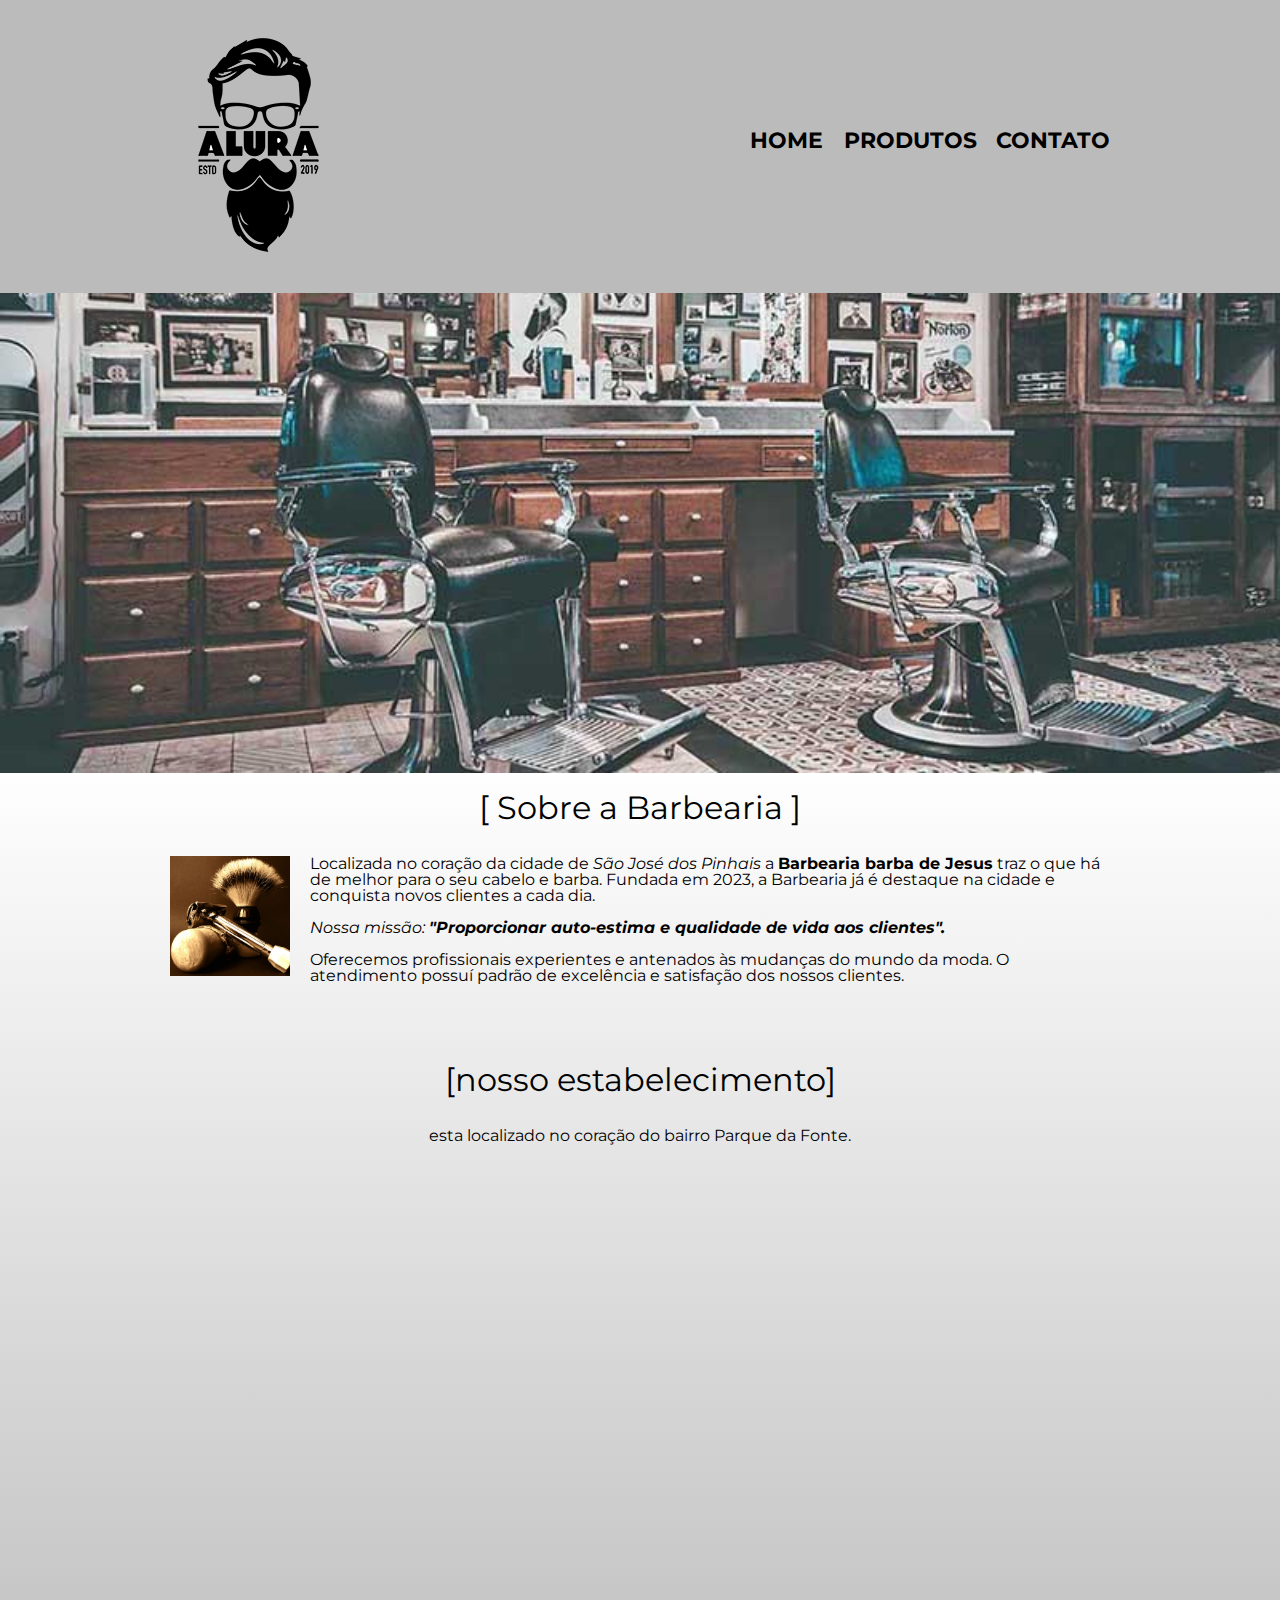
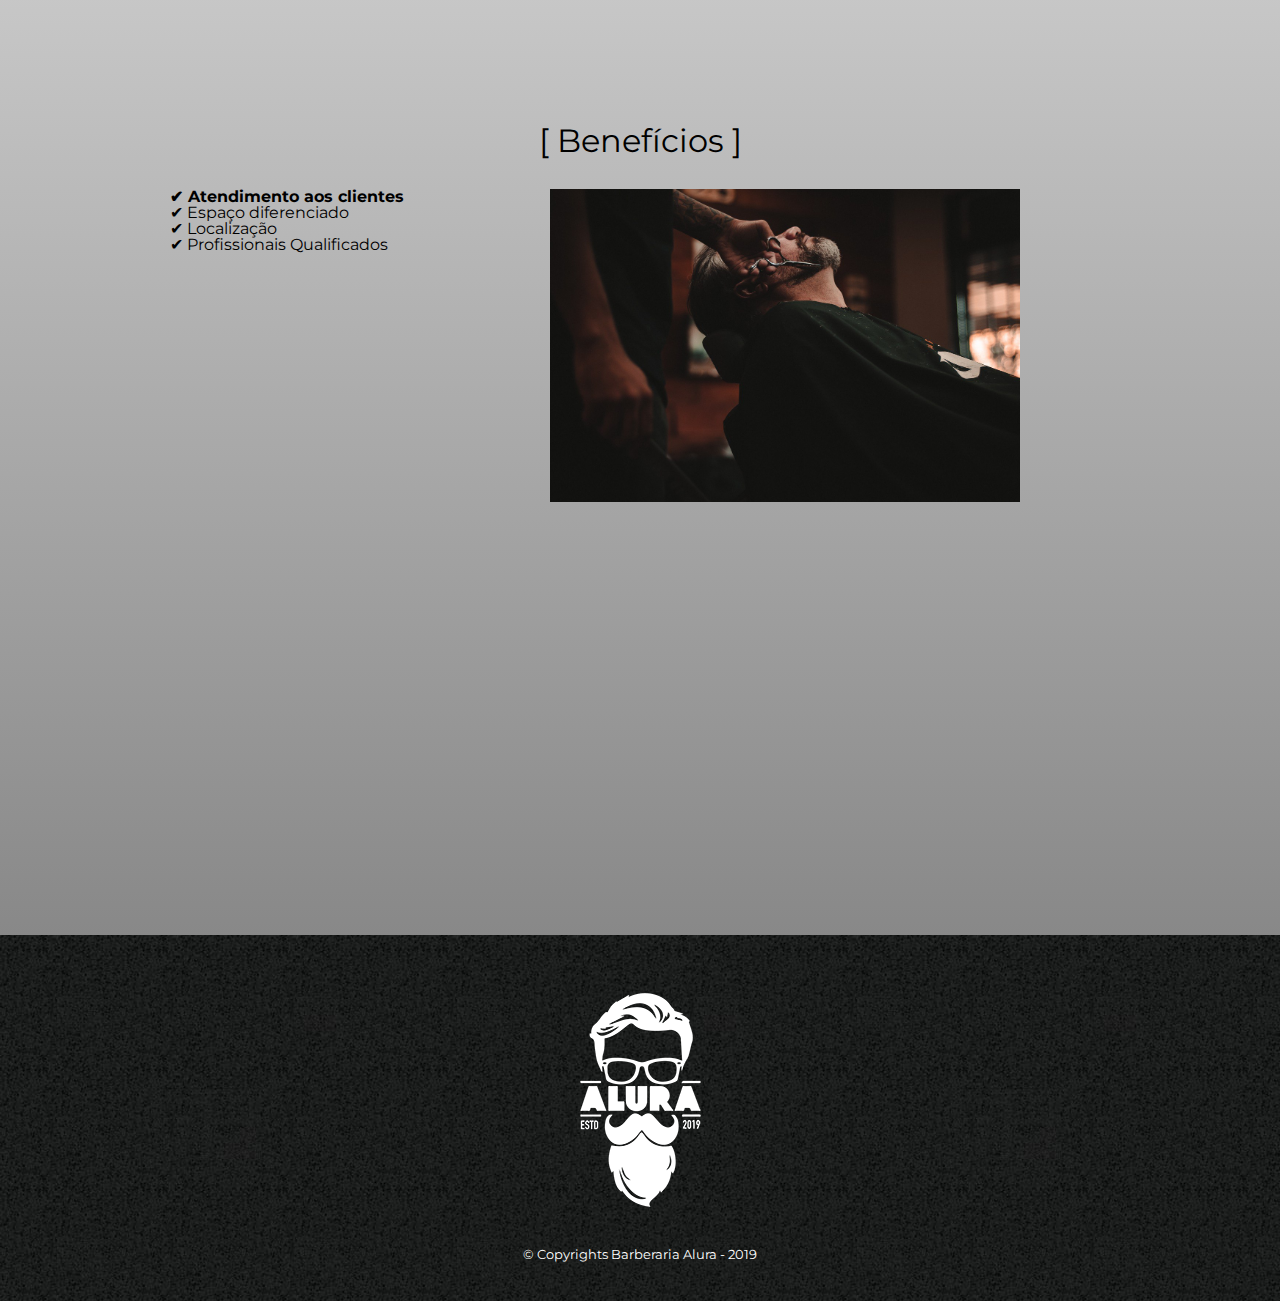
==== commit e07d2f23: "31/07" ====
--- a/index.html
+++ b/index.html
@@ -32,7 +32,7 @@
 
       <img src="utensilios.jpg" class="utensilios" alt="Utensílios utilizados por barbeiros.">
 
-      <p>Localizada no coração da cidade de <em>São José dos Pinhais</em> a <strong>Barbearia Stasiak</strong> traz o que há de melhor para o seu cabelo e barba. Fundada em 2023, a Barbearia já é destaque na cidade e conquista novos clientes a cada dia. </p>
+      <p>Localizada no coração da cidade de <em>São José dos Pinhais</em> a <strong>Barbearia barba de Jesus</strong> traz o que há de melhor para o seu cabelo e barba. Fundada em 2023, a Barbearia já é destaque na cidade e conquista novos clientes a cada dia. </p>
 
       <p class="missao"> <em>Nossa missão: <strong>"Proporcionar auto-estima e qualidade de vida aos clientes".</strong></em></p>
 
--- a/produtos.css
+++ b/produtos.css
@@ -166,6 +166,14 @@
   clear: left;
 }
 
+.titulo-principal:before{
+  content: "[";
+}
+
+.titulo-principal:after{
+  content: "]";
+}
+
 .utensilios{
   width: 120px;
   margin: 0 20px 20px 0;
@@ -202,6 +210,14 @@
   vertical-align: top;
 }
 
+.lista-beneficios .item:before{
+  content: "✔";
+}
+
+.lista-beneficios .item:first-child{
+  font-weight: bold;
+}
+
 .imagem-beneficios{
   width: 50%;
 }
@@ -220,4 +236,9 @@
 .mapa-conteudo{
   width: 940px;
   margin: 0 auto;
+}
+
+.video{
+  width: 560px;
+  margin: 2em auto;
 }